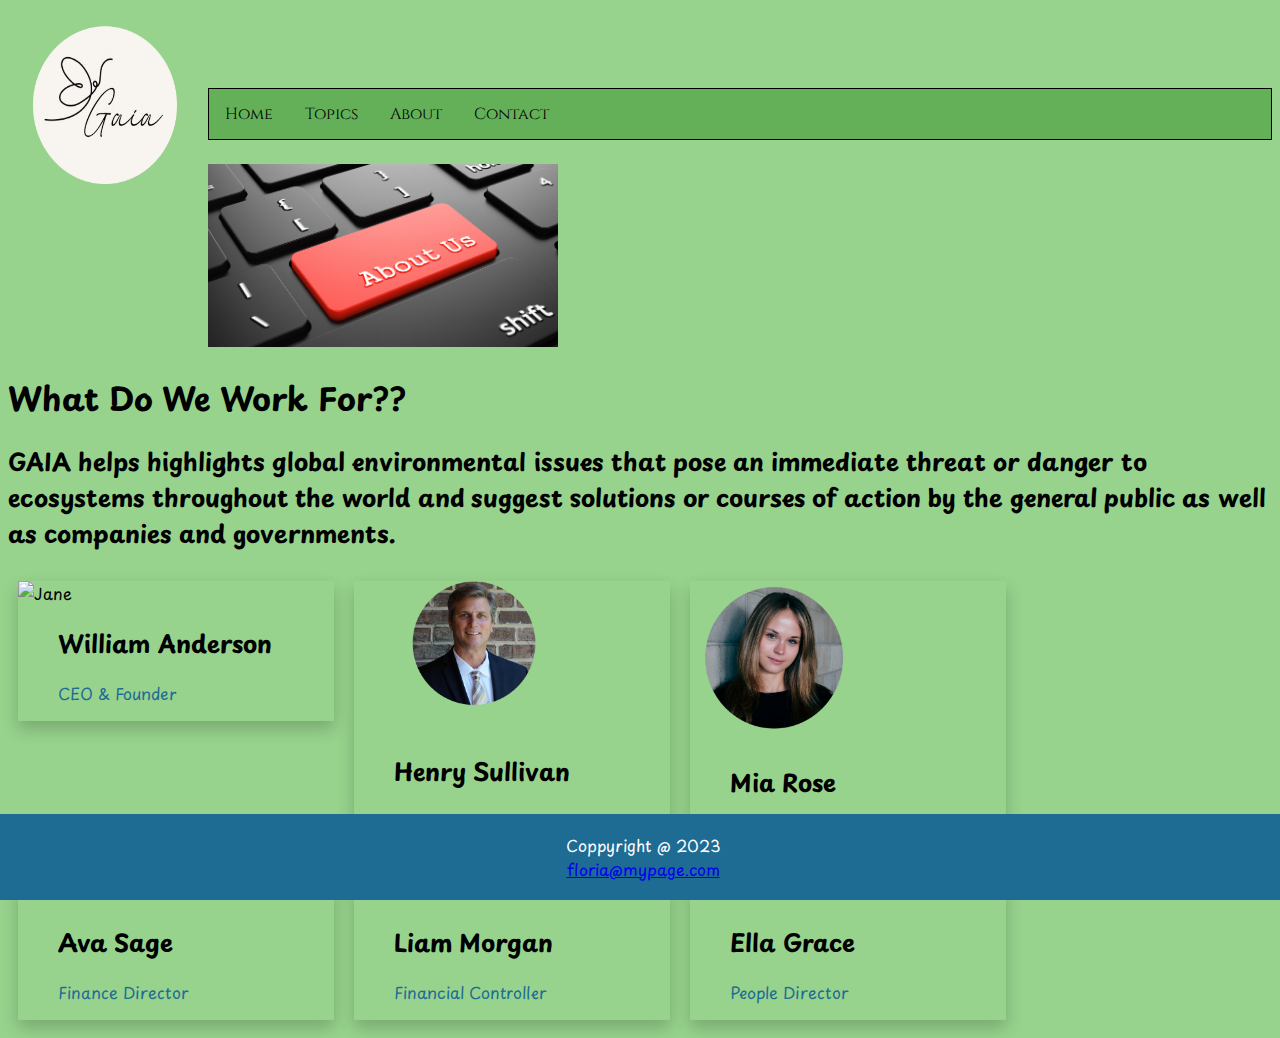
==== about.html @ f53a67b3 "fixes" ====
<!DOCTYPE html>
<html lang="en">
<head>
  <meta name="description" content="This is my first website">
  <meta name="keyword" content="hairdresser edinburgh, student, college">
  <meta charset="UTF-8">
  <meta name="viewport" content="width=device-width, initial-scale=1.0">
  <title>Home Page</title>
  <link rel="preconnect" href="https://fonts.googleapis.com">
  <link rel="preconnect" href="https://fonts.gstatic.com" crossorigin>
  <link href="https://fonts.googleapis.com/css2?family=Cinzel&display=swap" rel="stylesheet">
  <link rel="preconnect" href="https://fonts.googleapis.com">
  <link rel="preconnect" href="https://fonts.gstatic.com" crossorigin>
  <link href="https://fonts.googleapis.com/css2?family=Playpen+Sans:wght@200&display=swap" rel="stylesheet">

</head>
<link rel="stylesheet" href="style.css">
  <div class="topbar">
  <img class="logo" src="images/logo3_circle.png">
    </div>
  <body>
    <div class="navbar">
    <a href="index.html">Home</a>
  <div class="dropdown">
     <button class="dropbtn">Topics
       <i class="fa fa-caret-down"></i>
     </button>
     <div class="dropdown-content">

          <a href="forests.html">Forests</a>
          <a href="seas.html">Seas</a>
          <a href="deserts.html">Deserts</a>
          <a href="mountains.html">Mountains</a>
     </div>
    </div>
    <a href="about.html">About</a>
    <a href="contact.html">Contact</a>
    </div>

    <br>
    <img src="images/about.jpeg" width="350px">
      <h1>What Do We Work For??</h1>
        <h2>GAIA helps highlights global environmental issues that pose an immediate threat or danger to ecosystems throughout the world and suggest solutions or courses of action by the general public as well as companies and governments. </h2>
        

    <div class="row">
      <div class="column">
        <div class="card">
          <img src="images/ceo.png" alt="Jane" style="width:50%">
          <div class="container">
            <h2>William Anderson</h2>
            <p class="title">CEO & Founder</p>
          </div>
        </div>
      </div>

      <div class="column">
        <div class="card">
          <img src="images/hr_director.png" alt="Mike" style="width:70%">
          <div class="container">
            <h2>Henry Sullivan</h2>
            <p class="title">HR Director</p>
          </div>
        </div>
      </div>

      <div class="column">
        <div class="card">
          <img src="images/commercial_director.png" alt="John" style="width:50%">
          <div class="container">
            <h2>Mia Rose</h2>
            <p class="title">Commercial Director</p>
          </div>
        </div>
      </div>
      </div>
    <div class="row">
    <div class="column">
      <div class="card">
        <img src="images/finance_director.png" alt="Mike" style="width:50%">
        <div class="container">
          <h2>Ava Sage</h2>
          <p class="title">Finance Director</p>
        </div>
      </div>
    </div>

    <div class="column">
      <div class="card">
        <img src="images/financial_controller.png" alt="Mike" style="width:50%">
        <div class="container">
          <h2>Liam Morgan</h2>
          <p class="title">Financial Controller</p>
        </div>
      </div>
    </div>

    <div class="column">
      <div class="card">
        <img src="images/people_director.png" alt="Mike" style="width:50%">
        <div class="container">
          <h2>Ella Grace</h2>
          <p class="title">People Director</p>
        </div>
      </div>
    </div>
      </div>
    
    <footer>
      <p>Coppyright @ 2023 <br>
      <a href="mailto:floria@mypage.com">floria@mypage.com</a></p>
    </footer>
    </body>

    </html>
---- style.css ----
/*This is main stylesheet*::after
/*colour scheme*::after
/*Background Colour #97D38D
/*Heading Colour #000033
/*Body Text #0A4600
/*Call to Attention #1E6912
/*Navigation Bar #64B058
/*Footer #1E6B94*/

body{
background: #97D38D ;
font-family: 'Playpen Sans', cursive;
}
.topbar {
  height:	80px;
  background: #97D38D;
    }

.logo {
  width:	200px;
  height:	200px;
  float:	left;
}
.navbar{
  font-family: 'Cinzel', serif;
  overflow: hidden;
  background-color: #64B058;
  border: 1px solid #000000;
  color: white;
}

.navbar a {
  float: left;
  font-size: 16px;
  color: #000000;
  text-align: center;
  padding: 14px 16px;
  text-decoration: none;
}

.navbar a:hover, .dropdown:hover .dropbtn {
  background-color: #1E6912;
   color: white;
}

.navbar a.active {
  color: white;
}

.dropdown {
  float: left;
  overflow: hidden;
}

.dropdown .dropbtn {
  font-size: 16px;  
  border: none;
  outline: none;
  color: #000000;
  padding: 14px 16px;
  background-color: inherit;
  font-family: inherit;
  margin: 0;
}

.dropdown-content {
  display: none;
  position: absolute;
  background-color: #64B058;
  min-width: 160px;
  box-shadow: 0px 8px 16px 0px rgba(0,0,0,0.2);
  z-index: 1;
}
.dropdown-content a {
  float: none;
  color: black;
  border: 1px solid #000000;
  padding: 12px 16px;
  text-decoration: none;
  display: block;
  text-align: left;
  z-index: 1;
}

.dropdown-content a:hover {
  background-color: #1E6912;
}

.dropdown:hover .dropdown-content {
  display: block;
}
.image-container {
  position: relative;
  text-align: center;
  margin-top: 100px;
  margin-bottom:10px ;
}

.image-text {
  position: absolute;
  top: 50%;
  left: 50%;
  transform: translate(-50%, -50%);
  background-color: rgba(255, 255, 255, 0.7);
  padding: 20px;
  border-radius: 10px;
  max-width: 80%;
}
footer{
  background-color: #1E6B94;
  color: #ffff;
  text-align: center;
  padding: 3px;
  position: fixed;
  left: 0;
  bottom: 0;
  width: 100%;
}
*{
  box-sizing: border-box;
}
.row {
    display: flex;
}
.column {
  float: flex;
  width: 25%;
  padding: 10px;
}

*, *:before, *:after {
  box-sizing: inherit;
}


.card {
  box-shadow: 0 8px 16px 0 rgba(0, 0, 0, 0.2);
}

.container {
  padding: 0 40px;
}

.container::after, .row::after {
  content: "";
  clear: both;
  display: table;
}

.title {
  color: #1E6B94;
}


/*****this is style for tablet******/
@media screen and (max-width: 992px){
.column {
    width: 50%;
}
h2,h3 {
  color: #0A4600;
}
footer{
  background-color: #1E6B94;
  color: #ffff;
  text-align: center;
  padding: 0px;
  position: fixed;
  left: 0;
  bottom: 0;
  width: 100%;
}

/*****this is style for phone******/
@media screen and (max-width: 600px){
.column {
    width: 100%;
}
h2,h3{
  color: #0A4600;
}
footer{
  background-color: #1E6B94;
  color: #ffff;
  text-align: center;
  padding: 3px;
  position: fixed;
  left: 0;
  bottom: 0;
  width: 100%;
}

}

}
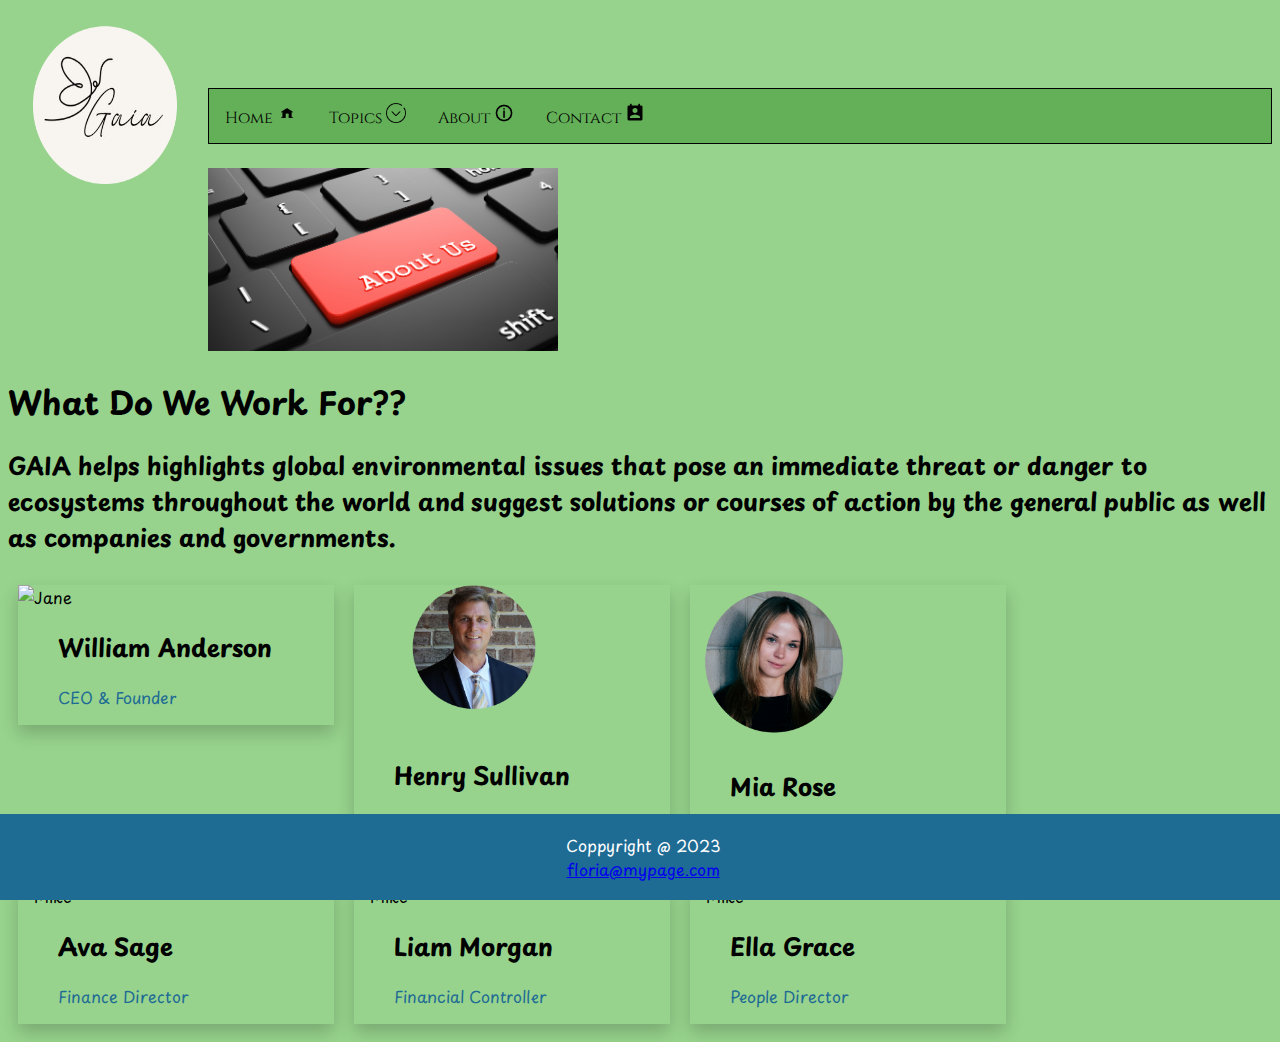
==== commit 84025d70: "change" ====
--- a/about.html
+++ b/about.html
@@ -20,9 +20,9 @@
     </div>
   <body>
     <div class="navbar">
-    <a href="index.html">Home</a>
+    <a href="index.html">Home <img src="images/home.png" width="20px"></a>
   <div class="dropdown">
-     <button class="dropbtn">Topics
+     <button class="dropbtn">Topics  <img src="images/arrow.png" width=20px">
        <i class="fa fa-caret-down"></i>
      </button>
      <div class="dropdown-content">
@@ -33,8 +33,8 @@
           <a href="mountains.html">Mountains</a>
      </div>
     </div>
-    <a href="about.html">About</a>
-    <a href="contact.html">Contact</a>
+    <a href="about.html">About <img src="images/about.png" width=20px"></a>
+    <a href="contact.html">Contact <img src="images/contact.png" width=20px"></a>
     </div>
 
     <br>
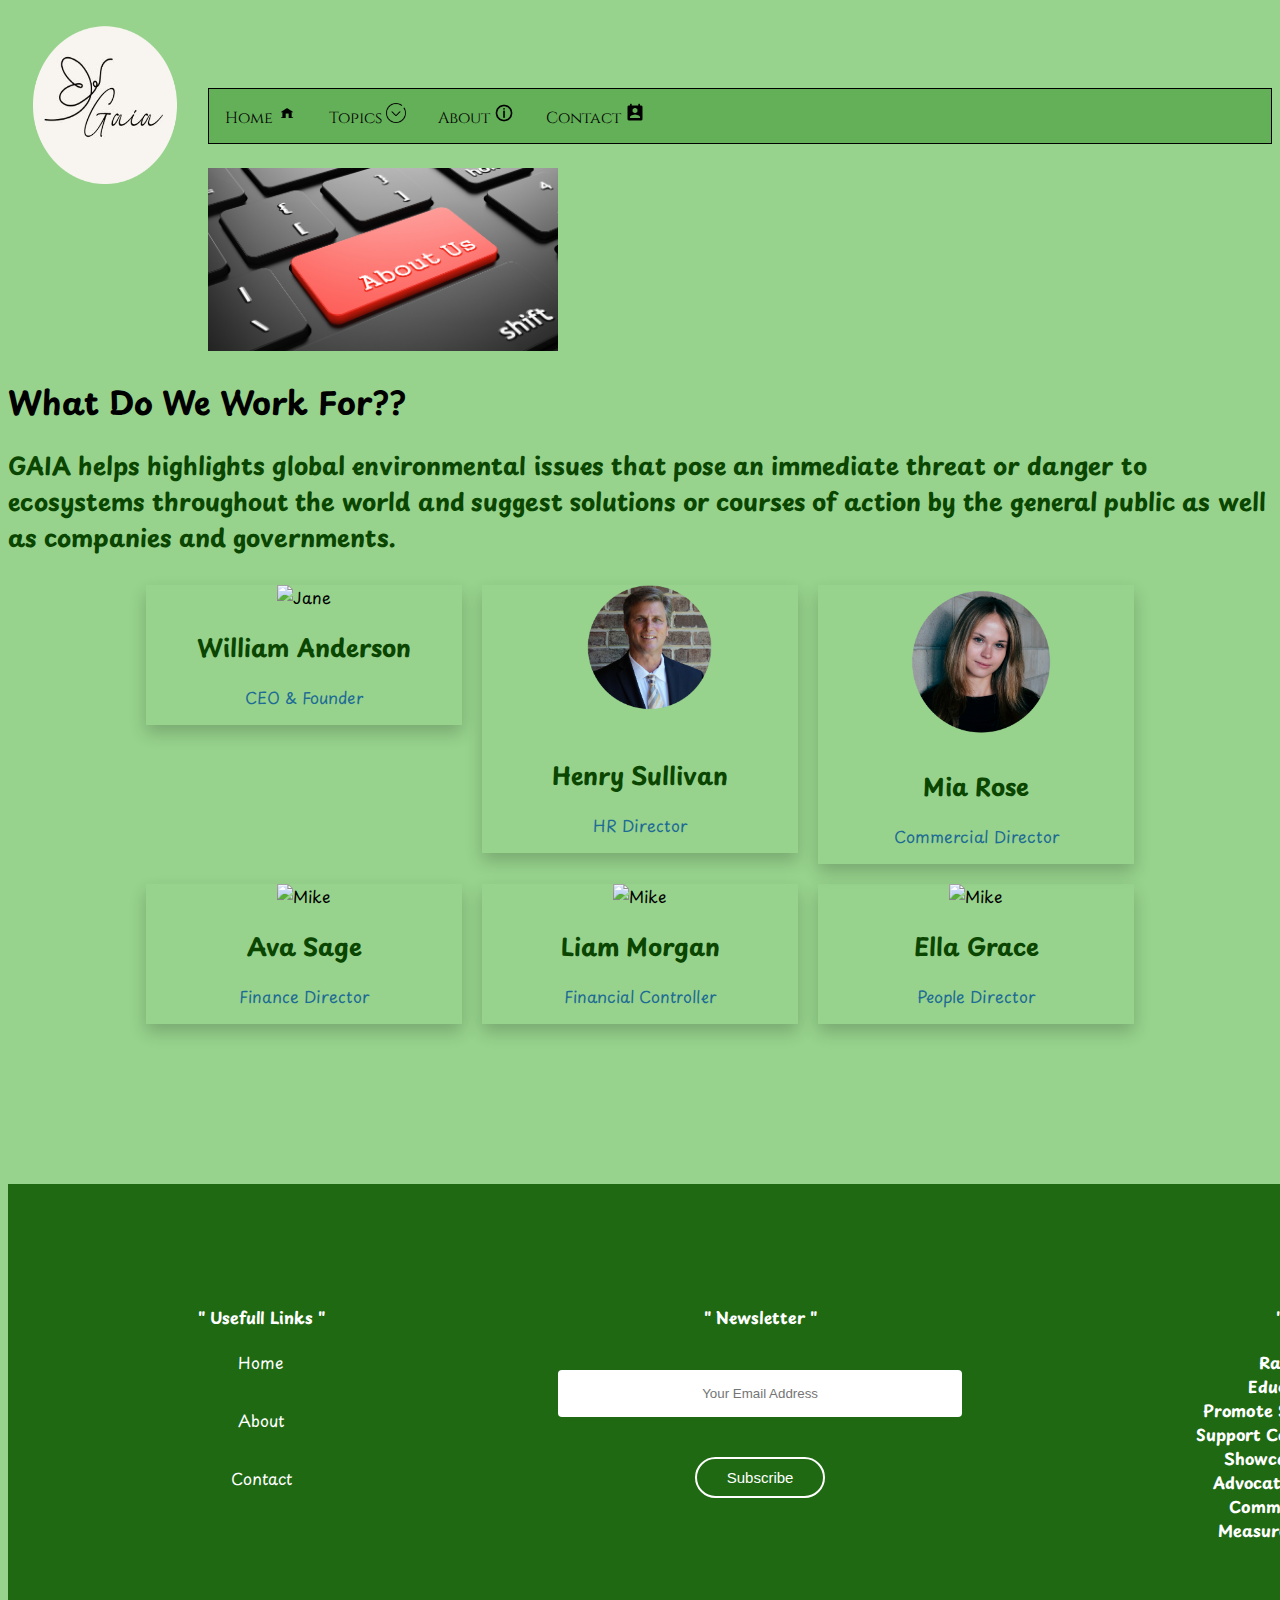
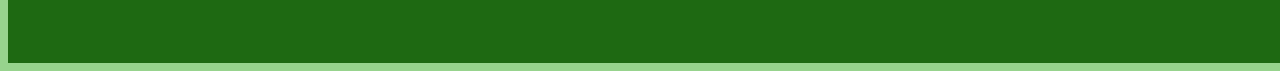
==== commit ad941330: "fixed" ====
--- a/about.html
+++ b/about.html
@@ -105,10 +105,33 @@
       </div>
     </div>
       </div>
-    
     <footer>
-      <p>Coppyright @ 2023 <br>
-      <a href="mailto:floria@mypage.com">floria@mypage.com</a></p>
+      <div class="col-1">
+        <h4>" Usefull Links "</h4>
+        <a href="index.html">Home</a><br>
+        <a href="about.html">About</a><br>
+        <a href="contact.html">Contact</a><br>
+      </div>
+      <div class="col-2">
+        <h4>" Newsletter "</h4>
+        <form>
+          <input type="email" placeholder="Your Email Address" required>
+          <br>
+          <button type="submit">Subscribe</button>
+        </form>
+      </div>
+      <div class="col-3">
+      <h4>" Our Goals "</h4>
+      <h4>Raise Awareness<br>
+          Educate and Inform<br>
+          Promote Sustainable Lifestyles<br>
+          Support Conservation Initiatives<br>
+          Showcase Success Stories<br>
+          Advocate for Policy Changes<br>
+          Community Engagement<br>
+          Measure and Track Impact</h4>
+        </div>
+        <br><br>
     </footer>
     </body>
 
--- a/style.css
+++ b/style.css
@@ -10,6 +10,10 @@
 body{
 background: #97D38D ;
 font-family: 'Playpen Sans', cursive;
+  
+}
+h2,h3 {
+  color: #0A4600;
 }
 .topbar {
   height:	80px;
@@ -107,20 +111,55 @@
   max-width: 80%;
 }
 footer{
-  background-color: #1E6B94;
-  color: #ffff;
-  text-align: center;
-  padding: 3px;
-  position: fixed;
+  background-color: #1E6912;
+  color: #ffff;
+  text-align: center;
+  padding: 100px 15%;
+  margin-top: 150px;
   left: 0;
   bottom: 0;
   width: 100%;
-}
+  display: flex;
+}
+.footer div{
+  text-align: center;
+}
+.col-2{
+  flex-grow: 2;
+}
+.col-1 a{
+  display: block;
+  text-decoration: none;
+  color: #ffff;
+  margin-bottom: 10px;
+}
+form input{
+  width: 400px;
+  height: 45px;
+  border-radius: 4px;
+  text-align: center;
+  margin-top: 20px;
+  margin-bottom: 40px;
+  outline: none;
+  border: none;
+}
+form button{
+  background: transparent;
+  border: 2px solid #ffff;
+  color: #ffff;
+  border-radius: 30px;
+  padding: 10px 30px;
+  font-size: 15px;
+  cursor: pointer;
+}
+
 *{
   box-sizing: border-box;
 }
 .row {
     display: flex;
+  text-align: center;
+  justify-content: center;
 }
 .column {
   float: flex;
@@ -156,19 +195,21 @@
 @media screen and (max-width: 992px){
 .column {
     width: 50%;
+  
 }
 h2,h3 {
   color: #0A4600;
 }
 footer{
-  background-color: #1E6B94;
-  color: #ffff;
-  text-align: center;
-  padding: 0px;
-  position: fixed;
+  background-color:#1E6912;
+  color: #ffff;
+  text-align: center;
+  padding: 100px 15%;
+  margin-top: 150px;
   left: 0;
   bottom: 0;
   width: 100%;
+  display: flex;
 }
 
 /*****this is style for phone******/
@@ -180,14 +221,15 @@
   color: #0A4600;
 }
 footer{
-  background-color: #1E6B94;
-  color: #ffff;
-  text-align: center;
-  padding: 3px;
-  position: fixed;
+  background-color: #1E6912;
+  color: #ffff;
+  text-align: center;
+  padding: 100px 15%;
+  margin-top: 150px;
   left: 0;
   bottom: 0;
   width: 100%;
+  display: flex;
 }
 
 }
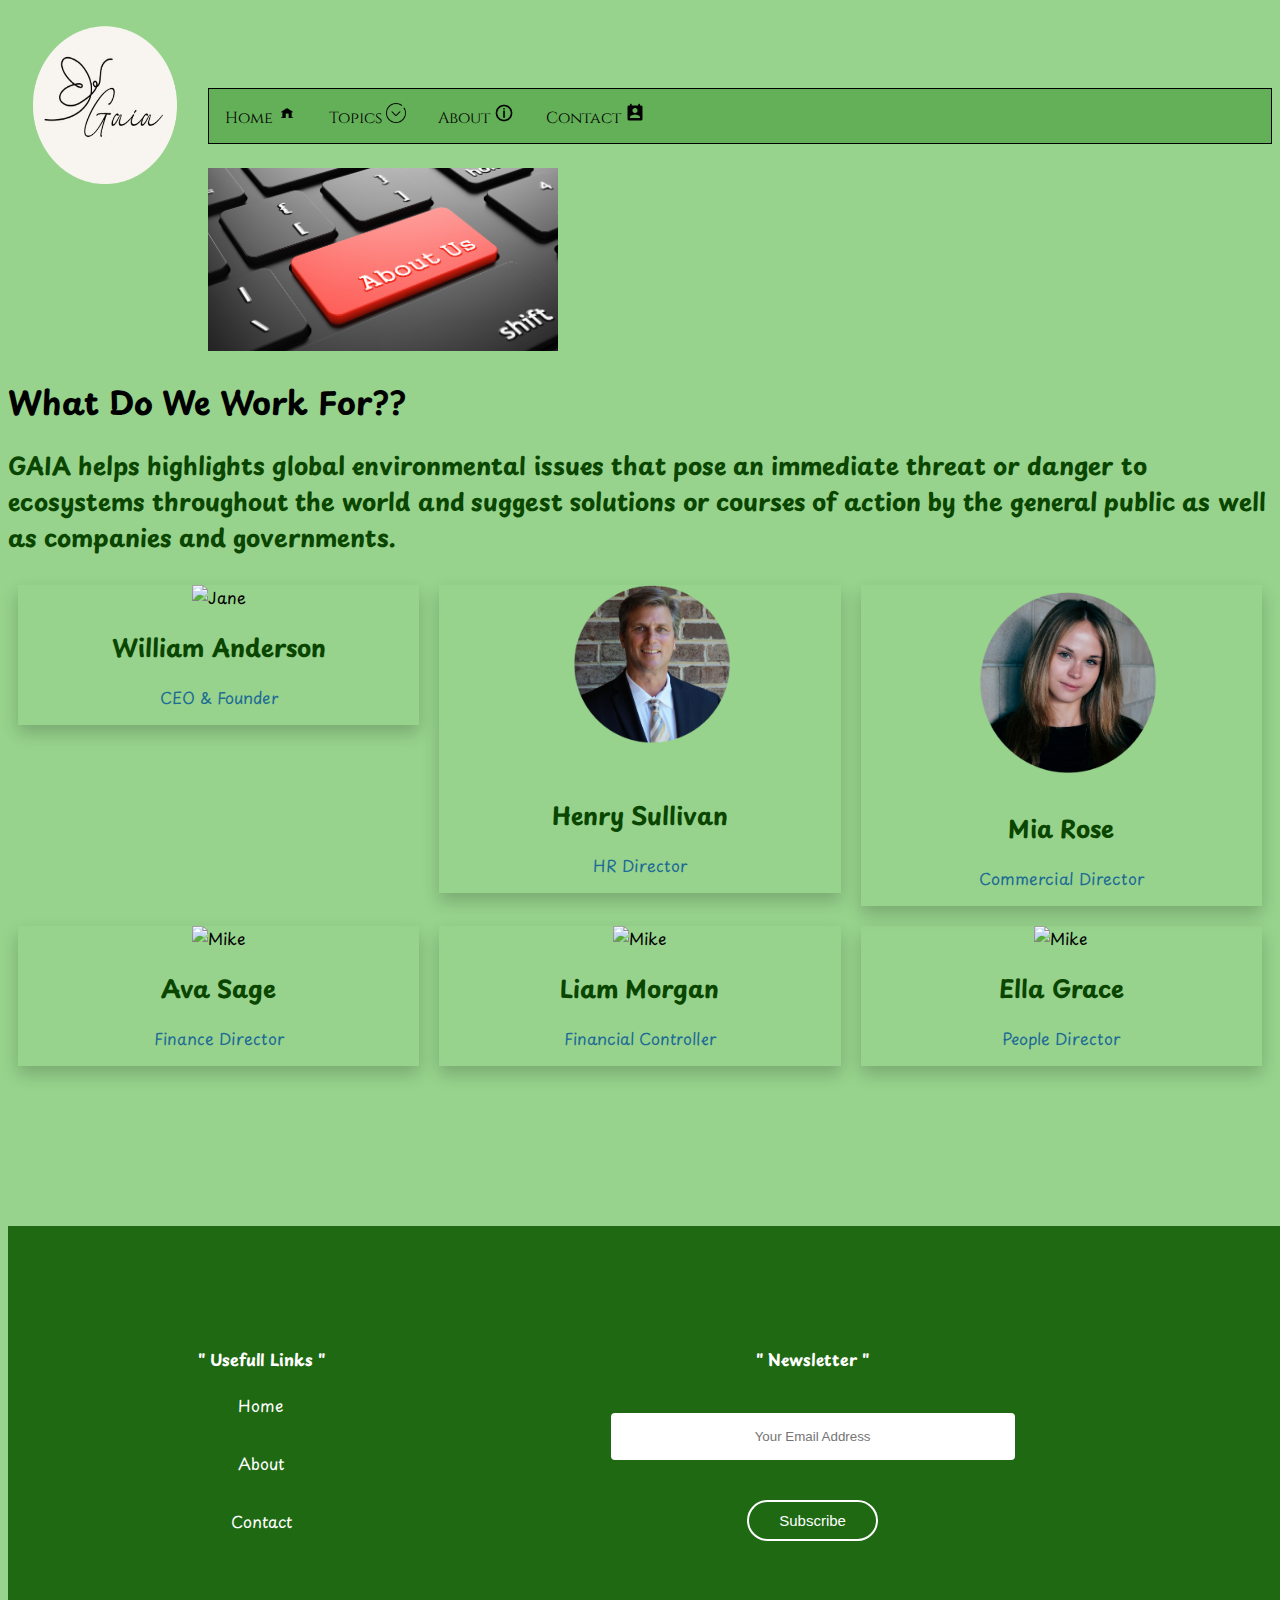
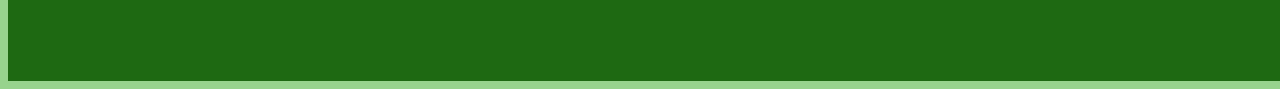
==== commit 87e08342: "fixes" ====
--- a/about.html
+++ b/about.html
@@ -15,6 +15,7 @@
 
 </head>
 <link rel="stylesheet" href="style.css">
+  <script src="https://kit.fontawesome.com/b174d2ae57.js" crossorigin="anonymous"></script>
   <div class="topbar">
   <img class="logo" src="images/logo3_circle.png">
     </div>
@@ -121,15 +122,12 @@
         </form>
       </div>
       <div class="col-3">
-      <h4>" Our Goals "</h4>
-      <h4>Raise Awareness<br>
-          Educate and Inform<br>
-          Promote Sustainable Lifestyles<br>
-          Support Conservation Initiatives<br>
-          Showcase Success Stories<br>
-          Advocate for Policy Changes<br>
-          Community Engagement<br>
-          Measure and Track Impact</h4>
+      <h4>" Also follow us at "</h4>
+      <div class="social-icons">
+        <i class="fa-brands fa-facebook"></i><br>
+        <i class="fa-brands fa-instagram"></i><br>
+        <i class="fa-brands fa-x-twitter"></i><br>
+        <i class="fa-brands fa-youtube"></i>
         </div>
         <br><br>
     </footer>
--- a/style.css
+++ b/style.css
@@ -152,18 +152,26 @@
   font-size: 15px;
   cursor: pointer;
 }
-
+.social-icons{
+  margin-top: 30px;
+}
+.social-icons i{
+  font-size: 22px;
+  margin: 10px;
+  cursor: pointer;
+}
 *{
   box-sizing: border-box;
 }
 .row {
     display: flex;
+  flex-flow: row wrape;
   text-align: center;
   justify-content: center;
 }
 .column {
   float: flex;
-  width: 25%;
+  width: 50%;
   padding: 10px;
 }
 
@@ -193,10 +201,9 @@
 
 /*****this is style for tablet******/
 @media screen and (max-width: 992px){
-.column {
+  .row .column{
     width: 50%;
-  
-}
+  }
 h2,h3 {
   color: #0A4600;
 }
@@ -214,9 +221,9 @@
 
 /*****this is style for phone******/
 @media screen and (max-width: 600px){
-.column {
-    width: 100%;
-}
+  .row .column{
+    width: 90%;
+  }
 h2,h3{
   color: #0A4600;
 }
@@ -231,7 +238,4 @@
   width: 100%;
   display: flex;
 }
-
-}
-
-}+}
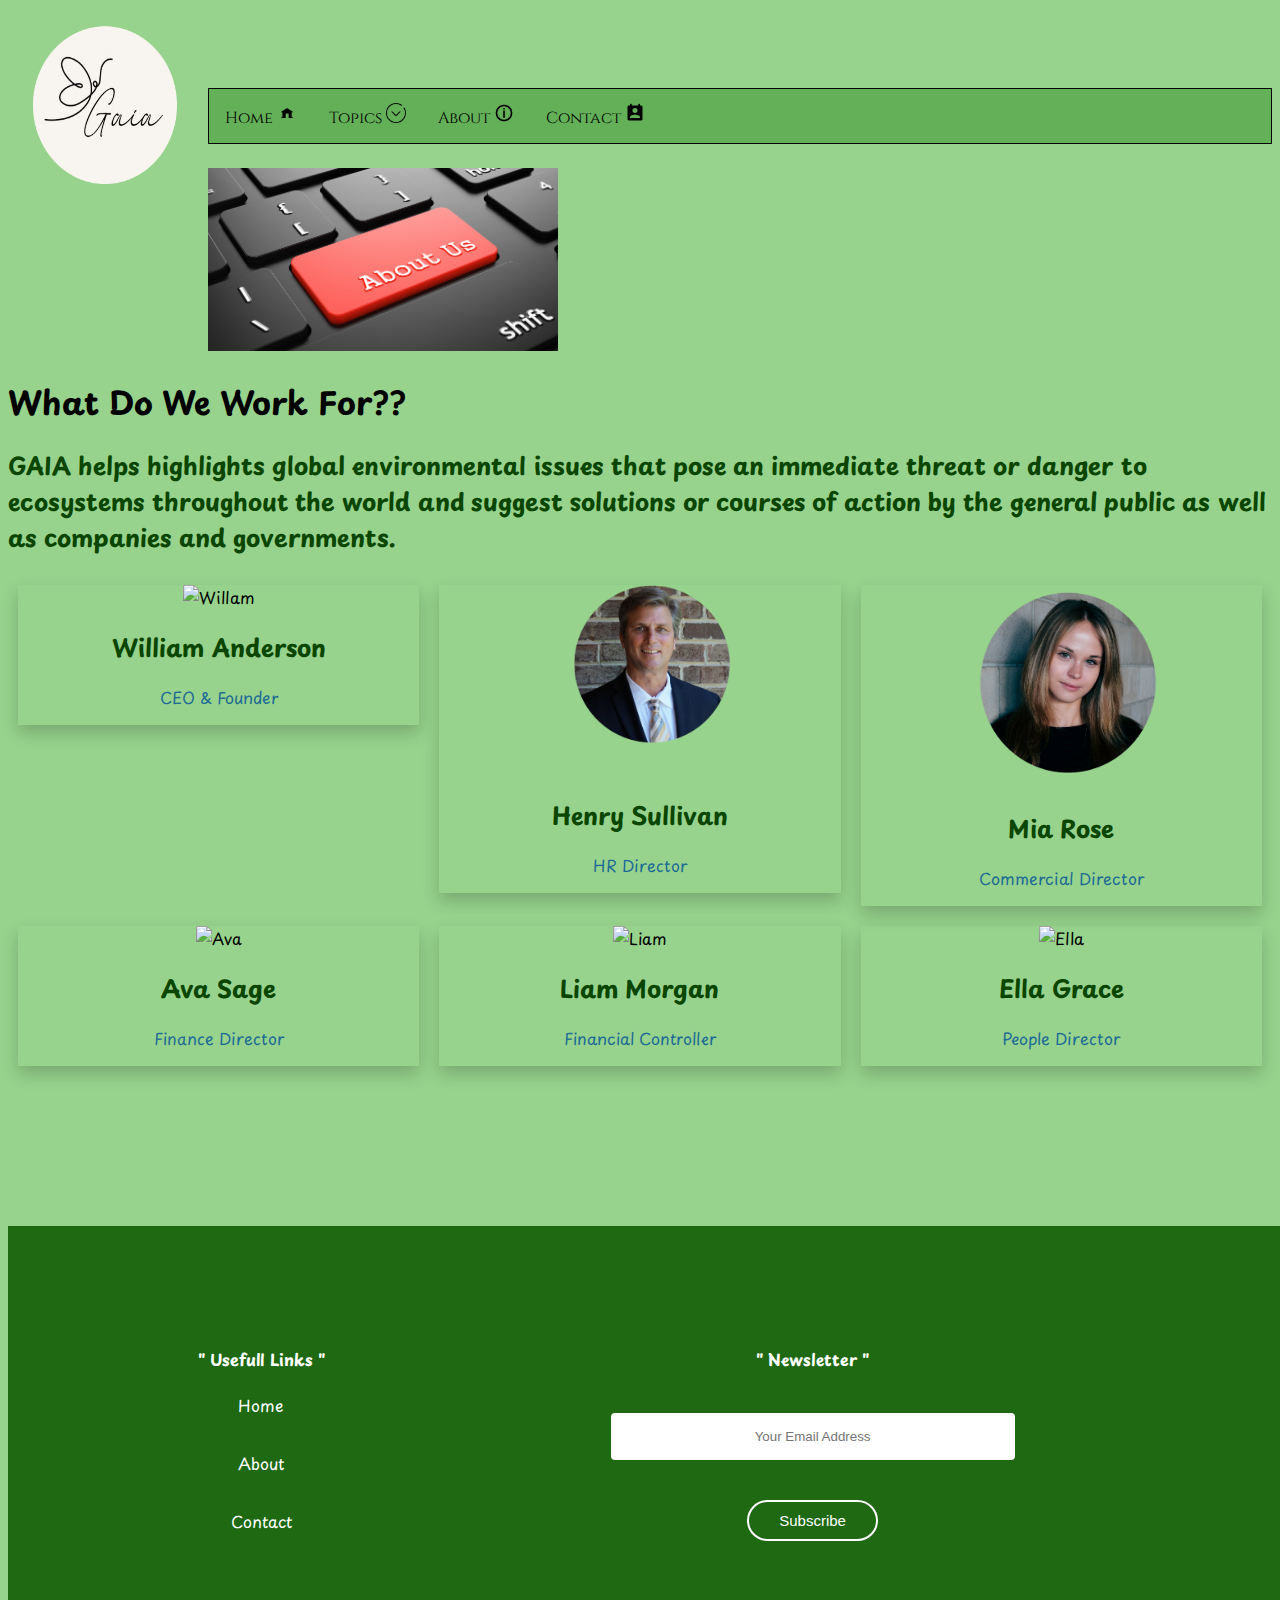
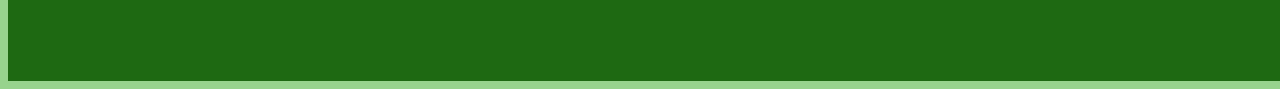
==== commit 4f29b2ca: "fixes" ====
--- a/about.html
+++ b/about.html
@@ -17,7 +17,7 @@
 <link rel="stylesheet" href="style.css">
   <script src="https://kit.fontawesome.com/b174d2ae57.js" crossorigin="anonymous"></script>
   <div class="topbar">
-  <img class="logo" src="images/logo3_circle.png">
+  <img class="logo" src="images/logo3_circle.png" alt="Logo">
     </div>
   <body>
     <div class="navbar">
@@ -39,7 +39,7 @@
     </div>
 
     <br>
-    <img src="images/about.jpeg" width="350px">
+    <img src="images/about.jpeg"  alt="About Image"  width="350px">
       <h1>What Do We Work For??</h1>
         <h2>GAIA helps highlights global environmental issues that pose an immediate threat or danger to ecosystems throughout the world and suggest solutions or courses of action by the general public as well as companies and governments. </h2>
         
@@ -47,7 +47,7 @@
     <div class="row">
       <div class="column">
         <div class="card">
-          <img src="images/ceo.png" alt="Jane" style="width:50%">
+          <img src="images/ceo.png" alt="Willam" style="width:50%">
           <div class="container">
             <h2>William Anderson</h2>
             <p class="title">CEO & Founder</p>
@@ -57,7 +57,7 @@
 
       <div class="column">
         <div class="card">
-          <img src="images/hr_director.png" alt="Mike" style="width:70%">
+          <img src="images/hr_director.png" alt="Henry" style="width:70%">
           <div class="container">
             <h2>Henry Sullivan</h2>
             <p class="title">HR Director</p>
@@ -67,7 +67,7 @@
 
       <div class="column">
         <div class="card">
-          <img src="images/commercial_director.png" alt="John" style="width:50%">
+          <img src="images/commercial_director.png" alt="Mia" style="width:50%">
           <div class="container">
             <h2>Mia Rose</h2>
             <p class="title">Commercial Director</p>
@@ -78,7 +78,7 @@
     <div class="row">
     <div class="column">
       <div class="card">
-        <img src="images/finance_director.png" alt="Mike" style="width:50%">
+        <img src="images/finance_director.png" alt="Ava" style="width:50%">
         <div class="container">
           <h2>Ava Sage</h2>
           <p class="title">Finance Director</p>
@@ -88,7 +88,7 @@
 
     <div class="column">
       <div class="card">
-        <img src="images/financial_controller.png" alt="Mike" style="width:50%">
+        <img src="images/financial_controller.png" alt="Liam" style="width:50%">
         <div class="container">
           <h2>Liam Morgan</h2>
           <p class="title">Financial Controller</p>
@@ -98,7 +98,7 @@
 
     <div class="column">
       <div class="card">
-        <img src="images/people_director.png" alt="Mike" style="width:50%">
+        <img src="images/people_director.png" alt="Ella" style="width:50%">
         <div class="container">
           <h2>Ella Grace</h2>
           <p class="title">People Director</p>
--- a/style.css
+++ b/style.css
@@ -222,7 +222,7 @@
 /*****this is style for phone******/
 @media screen and (max-width: 600px){
   .row .column{
-    width: 90%;
+    width: 100%;
   }
 h2,h3{
   color: #0A4600;
@@ -238,4 +238,5 @@
   width: 100%;
   display: flex;
 }
-}
+
+}
